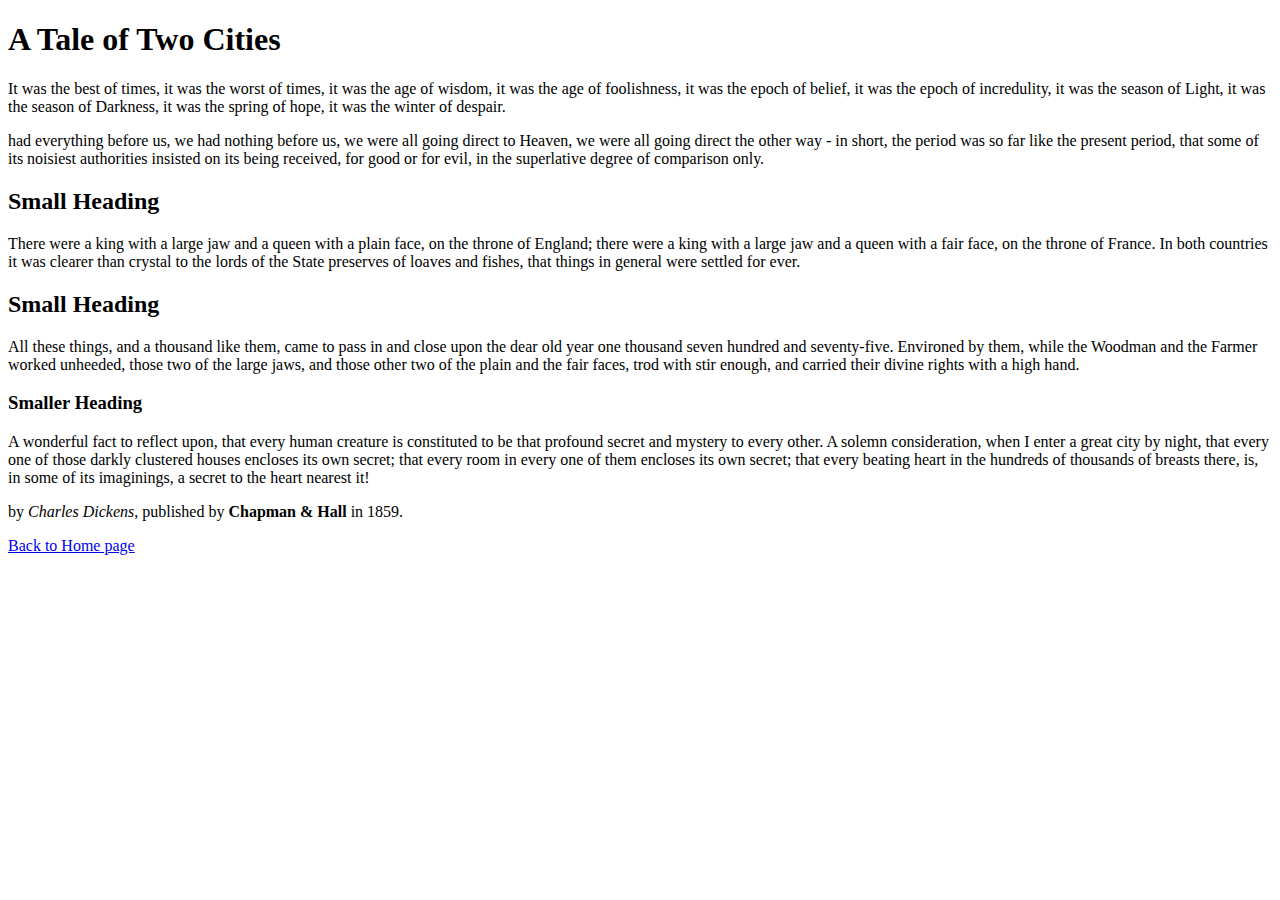
==== exercises/page-1.html @ 83542ca0 "Add files via upload" ====
<!DOCTYPE html>
<html lang="en">
<head>
    <meta charset="UTF-8">
    <meta name="robots" content="noindex">
    <meta http-equiv="X-UA-Compatible" content="IE=edge">
    <meta name="viewport" content="width=device-width, initial-scale=1.0">
    <title>A Tale of Two Cities</title>
    <meta name="description" content="A basic web page containing some text from A Tale of Two Cities, a novel published in 1859 by English author Charles Dickens.">

</head>



<body>
    <h1> A Tale of Two Cities </h1>
    <p> It was the best of times, it was the worst of times, it was the age of wisdom, it was the age of foolishness, it was the epoch of belief, it was the epoch of incredulity, it was the season of Light, it was the season of Darkness, it was the spring of hope, it was the winter of despair. </p>
    
    <p> had everything before us, we had nothing before us, we were all going direct to Heaven, we were all going direct the other way - in short, the period was so far like the present period, that some of its noisiest authorities insisted on its being received, for good or for evil, in the superlative degree of comparison only. </p>

    <h2> Small Heading </h2>
<p>There were a king with a large jaw and a queen with a plain face, on the throne of England; there were a king with a large jaw and a queen with a fair face, on the throne of France. In both countries it was clearer than crystal to the lords of the State preserves of loaves and fishes, that things in general were settled for ever.</p>

<h2> Small Heading </h2>
<p> All these things, and a thousand like them, came to pass in and close upon the dear old year one thousand seven hundred and seventy-five. Environed by them, while the Woodman and the Farmer worked unheeded, those two of the large jaws, and those other two of the plain and the fair faces, trod with stir enough, and carried their divine rights with a high hand. </p>


<h3> Smaller Heading </h3>
<p> A wonderful fact to reflect upon, that every human creature is constituted to be that profound secret and mystery to every other. A solemn consideration, when I enter a great city by night, that every one of those darkly clustered houses encloses its own secret; that every room in every one of them encloses its own secret; that every beating heart in the hundreds of thousands of breasts there, is, in some of its imaginings, a secret to the heart nearest it! </p>

<p>by <i> Charles Dickens</i>, published by <b> Chapman & Hall </b> in 1859. </p>

<!--- This is a comment -->
<p><a href="../index.html">Back to Home page</a></p>

</body>
</html>
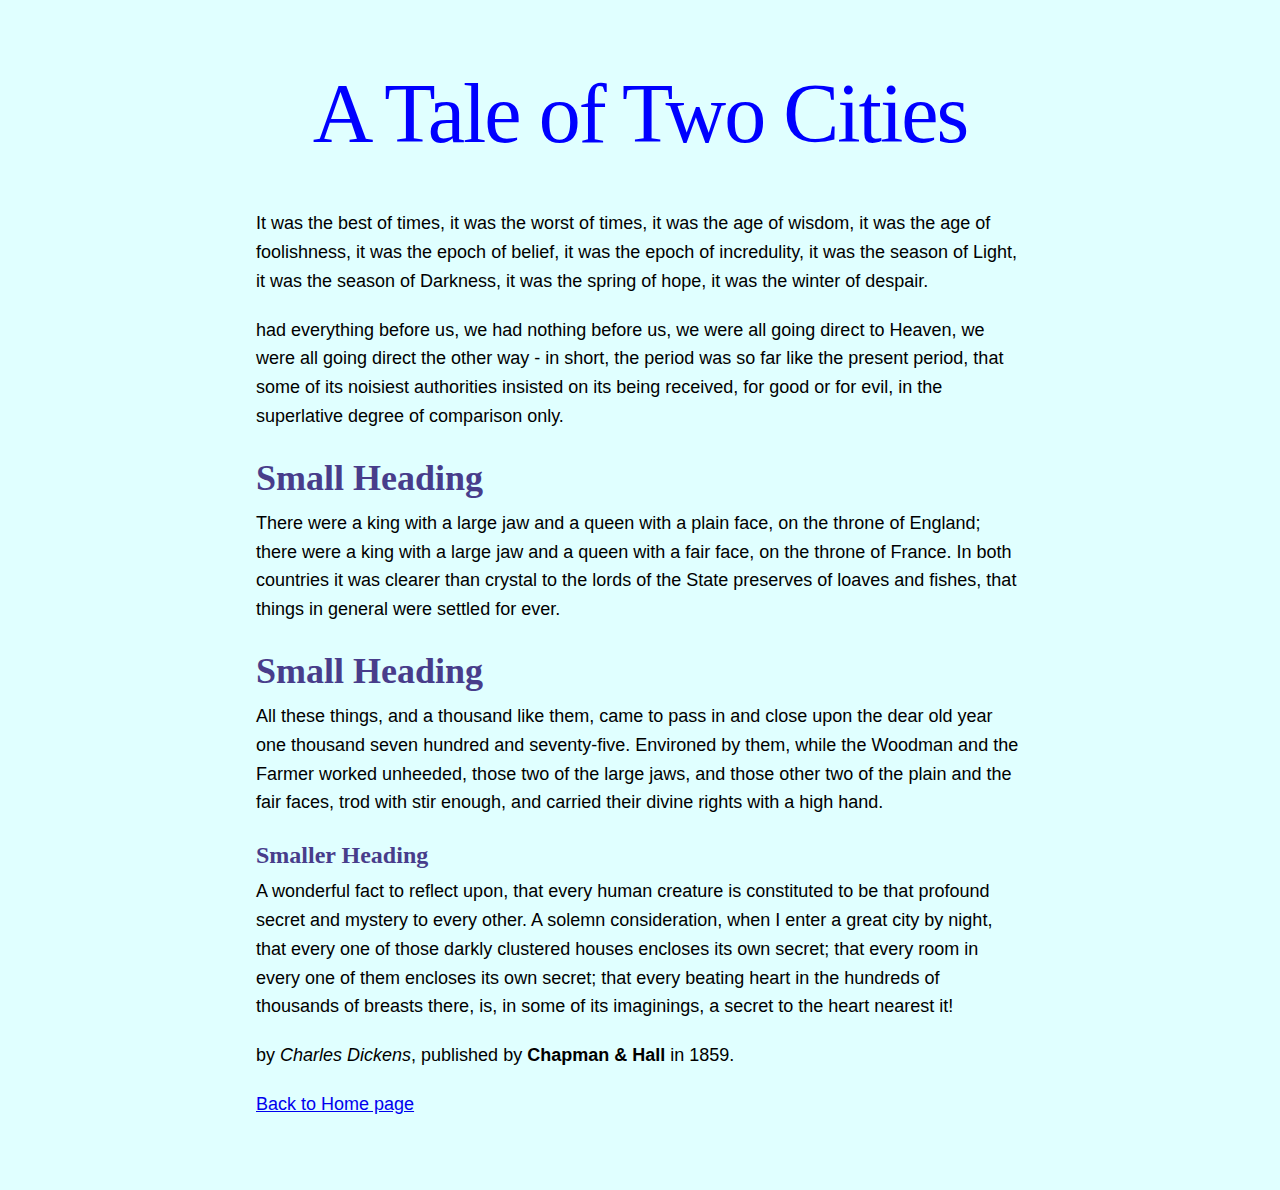
==== commit 0a730b6a: "Add files via upload" ====
--- a/exercises/page-1.html
+++ b/exercises/page-1.html
@@ -12,6 +12,7 @@
     <meta name="viewport" content="width=device-width, initial-scale=1.0">
     <title>A Tale of Two Cities</title>
     <meta name="description" content="A basic web page containing some text from A Tale of Two Cities, a novel published in 1859 by English author Charles Dickens.">
+    <link rel="stylesheet" href="assets/css/style-1.css">
 
 </head>
 
--- a/exercises/assets/css/style-1.css
+++ b/exercises/assets/css/style-1.css
@@ -0,0 +1,47 @@
+/*  ============= WEB BROWSER RESETS ============ */
+* { margin: 0; padding: 0; border: none }
+*, *::before, *::after { box-sizing: border-box }
+html { height: 100%; font-size: 100%; font: inherit; vertical-align: baseline;
+scroll-behavior: smooth; scroll-padding-top: 20px }
+body { max-width: 1600px; line-height: 1.5; margin-left: auto; margin-right: auto; 
+min-height: 100vh; text-rendering: optimizeSpeed }  
+img { width: 100%; height: auto; display: block }
+h1, h2, h3, h4 { width: 100% }
+input, button, textarea, select { font: inherit }
+
+/* ================= ENDS ================ */
+body {background-color: lightcyan;}
+
+/* Desktops */
+@media (min-width: 768px) { body { padding: 4% 20% } }
+	
+/* Mobiles */
+@media (max-width: 767px) { body { padding: 12% 8% } }
+
+h1 {
+    font-size: 84px;
+    text-align: center;
+    font-weight: normal;
+    letter-spacing: -2px;
+    margin-bottom: 32px;
+    color: blue;
+}
+
+h2 {
+    font-size: 36px;
+    margin-bottom: 4px;
+    color: darkslateblue;
+}
+
+h3 {
+    font-size: 24px;
+    margin-bottom: 4px;  
+    color: darkslateblue;
+}
+
+p {
+    font-size: 18px;
+    font-family: sans-serif;
+    line-height: 1.6;
+    margin-bottom: 20px;
+    }
